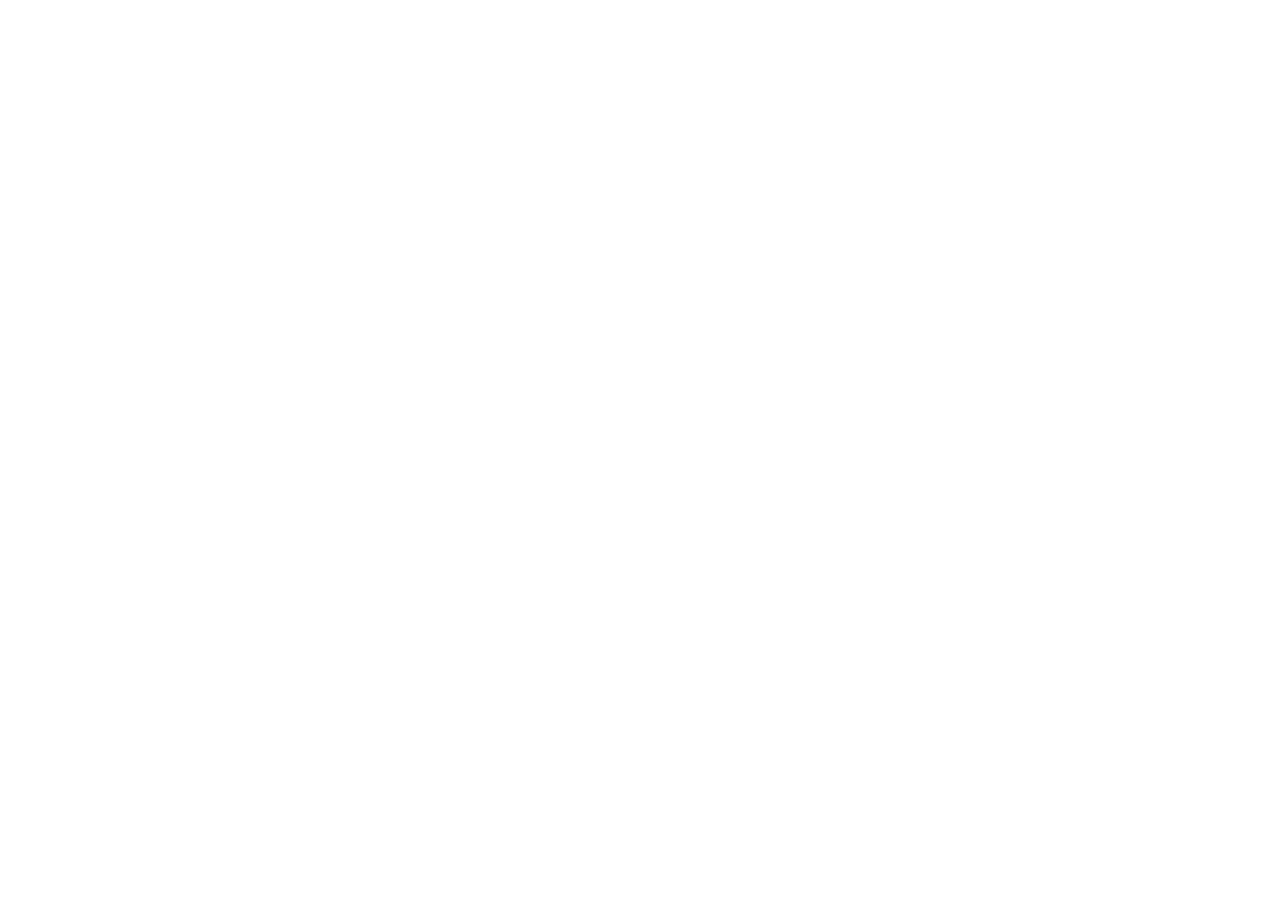
==== index.html @ 6538e95d "Replace HTML with empty div" ====
<!DOCTYPE html>
<html lang="en">
<head>
    <meta charset="UTF-8">
    <meta name="viewport" content="width=device-width, initial-scale=1.0">
    <title>Kategoriside</title>
    <link rel="stylesheet" href="style.css">
</head>
<body>
    <div id="products" class="products"></div>
    <script src="main.js"></script>
</body>
</html>
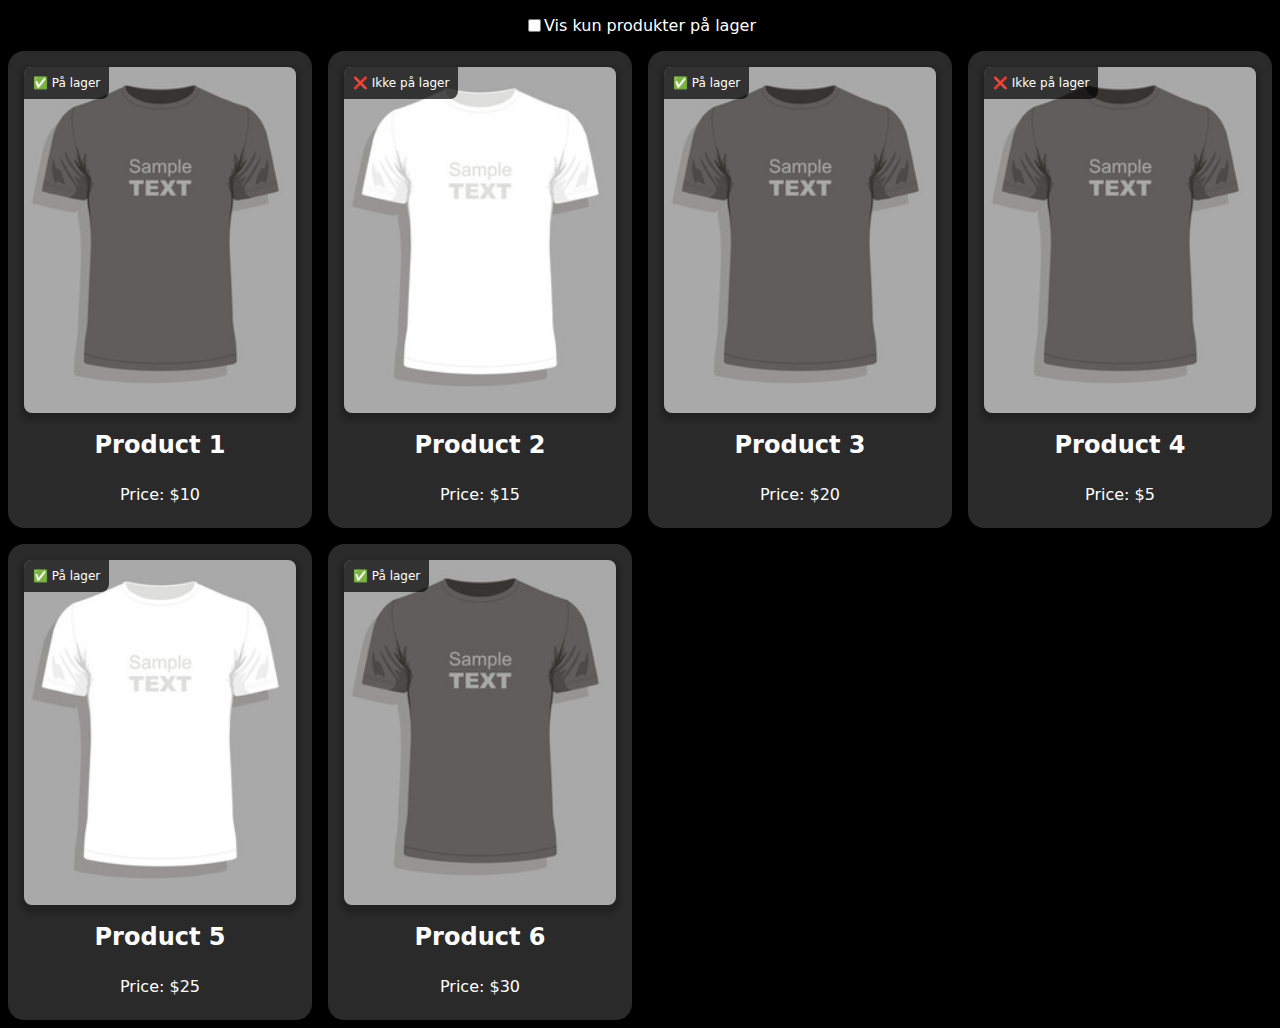
==== commit 6951693e: "Add checkbox for product status" ====
--- a/index.html
+++ b/index.html
@@ -7,6 +7,9 @@
     <link rel="stylesheet" href="style.css">
 </head>
 <body>
+    <label class="status">
+        <input type="checkbox" id="status"> Vis kun produkter på lager
+    </label>
     <div id="products" class="products"></div>
     <script src="main.js"></script>
 </body>
--- a/style.css
+++ b/style.css
@@ -0,0 +1,51 @@
+body{
+    background-color: #000;
+    font-family: system-ui, -apple-system, BlinkMacSystemFont, 'Segoe UI', Roboto, Oxygen, Ubuntu, Cantarell, 'Open Sans', 'Helvetica Neue', sans-serif;
+    color:white;
+}
+.status{
+    margin-block: 1em;
+    display: flex;
+    justify-content: center;
+}
+.status__input{
+    margin-inline: 0.5em;
+    width: 16px;
+    height: 16px;
+}
+.products{
+    display: grid;
+    grid-template-columns: repeat(auto-fit, minmax(250px, 1fr));
+    gap: 1em;
+}
+.product{
+    display: flex;
+    flex-direction: column;
+    background-color: #2a2a2a;
+    padding: 1em;
+    box-shadow: 0 4px 4px 4px hsla(0, 0%, 0%, 0.2);
+    border-radius: 16px;
+    align-items: center;
+    position: relative;
+}
+.product__status{
+    position: absolute;
+    top: 16px;
+    left: 16px;
+    background-color: hsla(0, 0%, 0%, 0.7);
+    color: white;
+    padding: 0.75em;
+    border-radius: 8px 0 8px 0;
+    font-size: 0.75em;
+}
+.product__image{
+    width: 100%;
+    box-shadow: 0 4px 4px 4px hsla(0, 0%, 0%, 0.2);
+    border-radius: 8px;
+}
+.product__title{
+    margin-block: 0.75em;
+}
+.product__price{
+    margin-block: 0.5em;
+}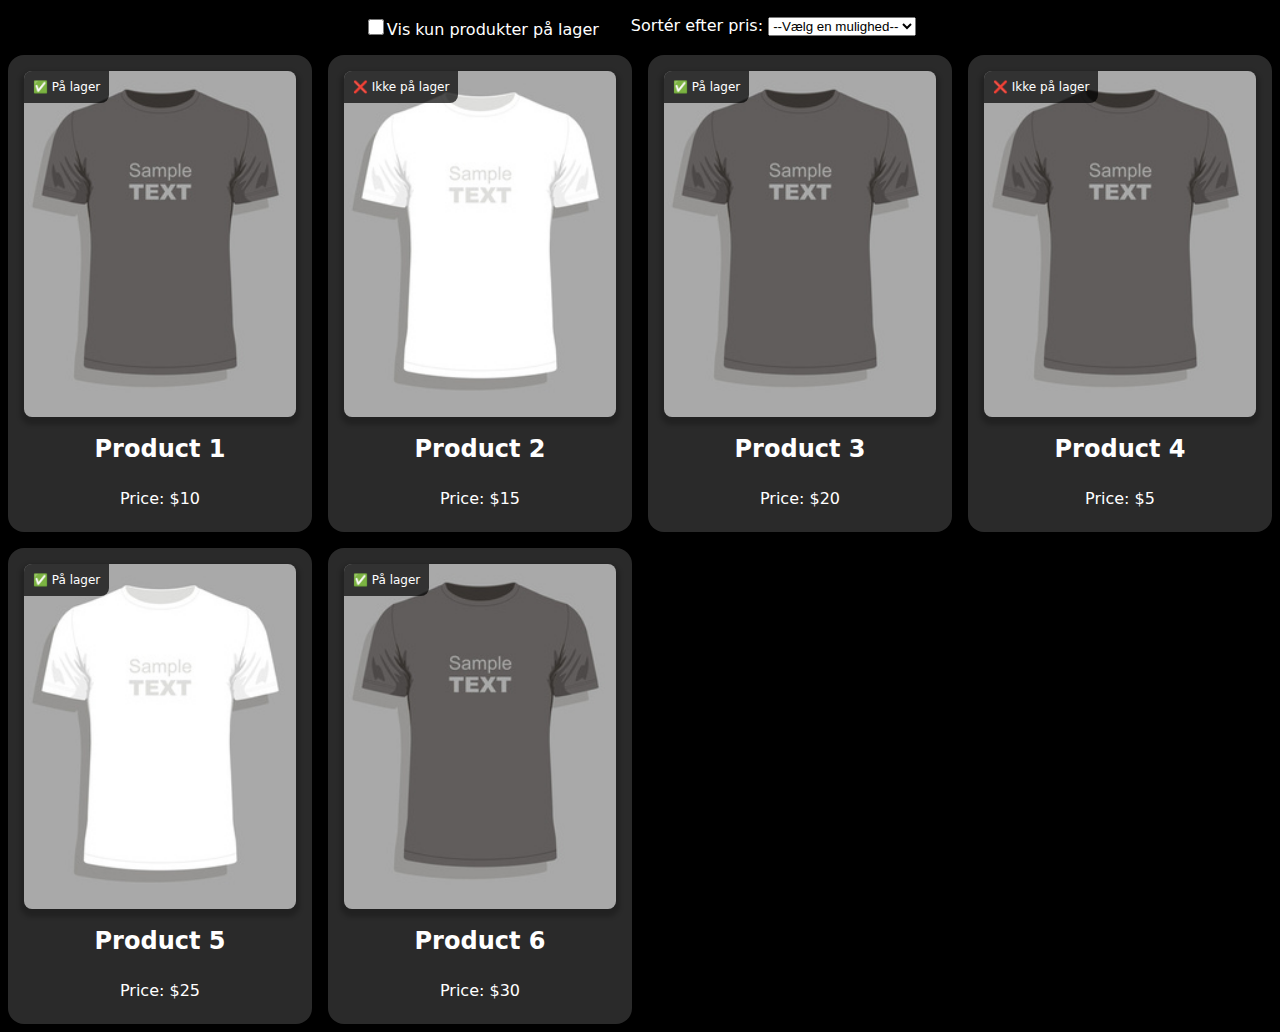
==== commit df207373: "Add sorting element" ====
--- a/index.html
+++ b/index.html
@@ -7,9 +7,18 @@
     <link rel="stylesheet" href="style.css">
 </head>
 <body>
-    <label class="status">
-        <input type="checkbox" id="status"> Vis kun produkter på lager
-    </label>
+    <div class="sort">
+        <label class="sort__status">
+            <input type="checkbox" id="status">Vis kun produkter på lager
+        </label>
+        <label for="sortProducts">Sortér efter pris:
+            <select name="sortProducts" id="sortProducts">
+                <option value="">--Vælg en mulighed--</option>
+                <option value="high-to-low">Højest til lavest</option>
+                <option value="low-to-high">Lavest til højst</option>
+            </select>
+        </label>
+    </div>
     <div id="products" class="products"></div>
     <script src="main.js"></script>
 </body>
--- a/style.css
+++ b/style.css
@@ -3,10 +3,16 @@
     font-family: system-ui, -apple-system, BlinkMacSystemFont, 'Segoe UI', Roboto, Oxygen, Ubuntu, Cantarell, 'Open Sans', 'Helvetica Neue', sans-serif;
     color:white;
 }
-.status{
-    margin-block: 1em;
+.sort{
     display: flex;
     justify-content: center;
+    gap: 2em;
+    margin: 1em;
+}
+#status{
+    height: 16px;
+    width: 16px;
+    margin-bottom: 0;
 }
 .status__input{
     margin-inline: 0.5em;
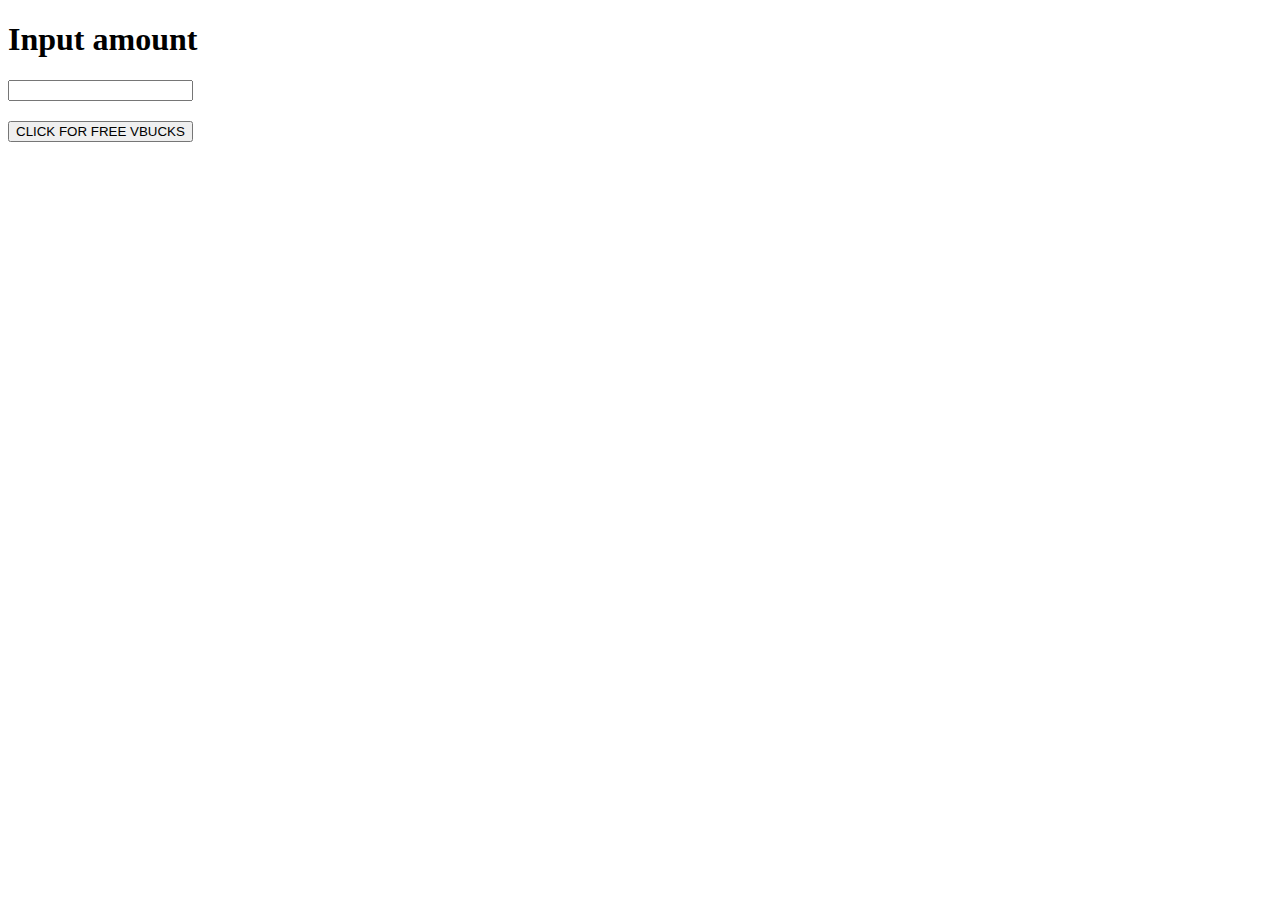
==== commit 6382c022: "Testing localStorage" ====
--- a/index.html
+++ b/index.html
@@ -3,23 +3,13 @@
 <head>
     <meta charset="UTF-8">
     <meta name="viewport" content="width=device-width, initial-scale=1.0">
-    <title>Kategoriside</title>
-    <link rel="stylesheet" href="style.css">
+    <title>Document</title>
 </head>
 <body>
-    <div class="sort">
-        <label class="sort__status">
-            <input type="checkbox" id="status">Vis kun produkter på lager
-        </label>
-        <label for="sortProducts">Sortér efter pris:
-            <select name="sortProducts" id="sortProducts">
-                <option value="">--Vælg en mulighed--</option>
-                <option value="high-to-low">Højest til lavest</option>
-                <option value="low-to-high">Lavest til højst</option>
-            </select>
-        </label>
-    </div>
-    <div id="products" class="products"></div>
+    <h1>Input amount</h1>
+    <input type="number" id="input" onkeypress="if(event.key === 'Enter') saveText()">
+    <h2 id="text"></h2>
+    <button onclick="saveText()" id="button">CLICK FOR FREE VBUCKS</button>
     <script src="main.js"></script>
 </body>
 </html>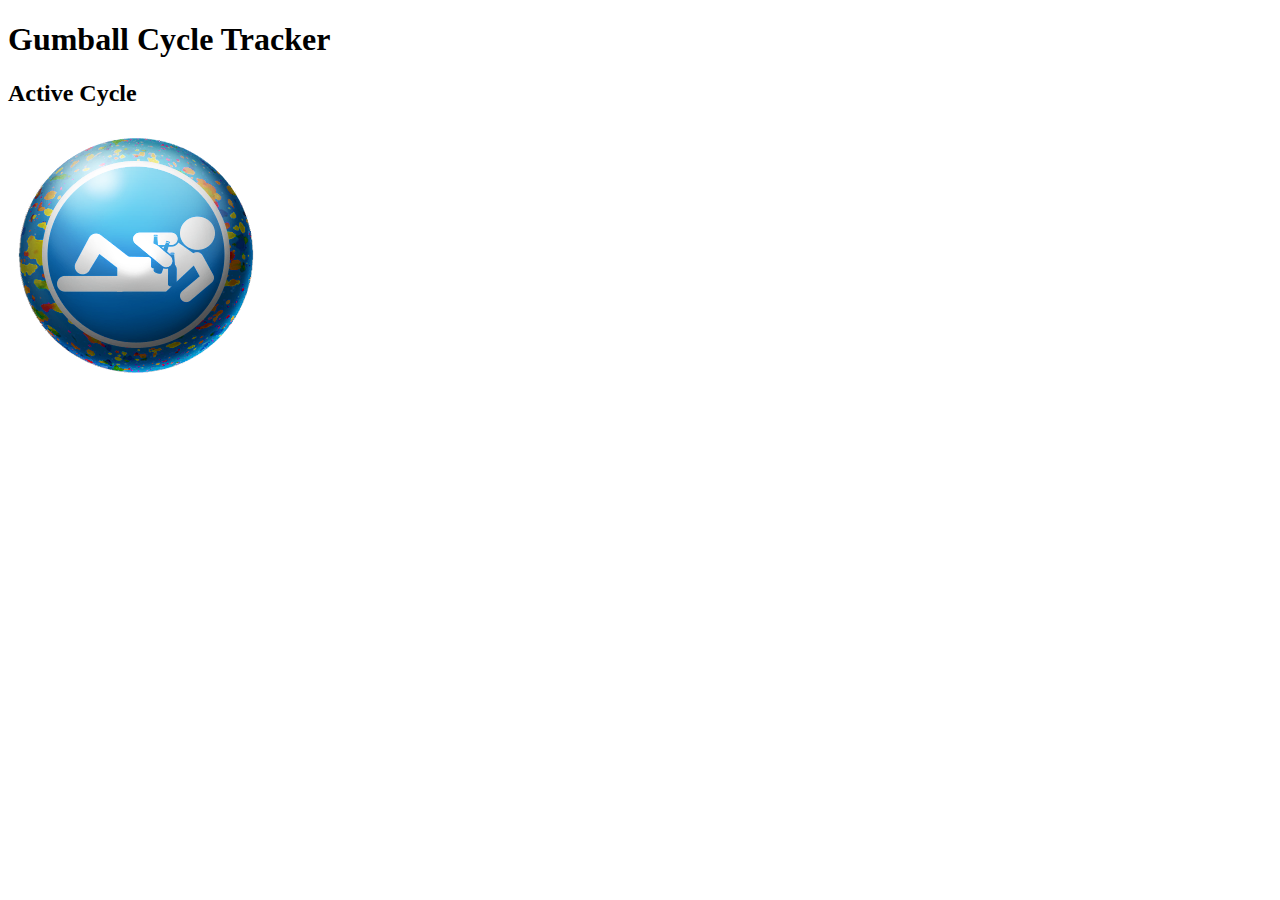
==== commit 8a5cff2b: "Begin work on gobblegum tracker" ====
--- a/index.html
+++ b/index.html
@@ -4,12 +4,22 @@
     <meta charset="UTF-8">
     <meta name="viewport" content="width=device-width, initial-scale=1.0">
     <title>Document</title>
+    <link rel="stylesheet" href="style.css">
 </head>
 <body>
-    <h1>Input amount</h1>
-    <input type="number" id="input" onkeypress="if(event.key === 'Enter') saveText()">
-    <h2 id="text"></h2>
-    <button onclick="saveText()" id="button">CLICK FOR FREE VBUCKS</button>
+    <main class="main">
+        <h1 class="title">Gumball Cycle Tracker</h1>
+        <section class="gums">
+            <h2 class="gums__title">Active Cycle</h2>
+            <article class="gum">
+                <img 
+                src="media/aftertaste.png" 
+                alt="Gumball" 
+                class="gum__image"
+                id="">
+            </article>
+        </section>
+    </main>
     <script src="main.js"></script>
 </body>
 </html>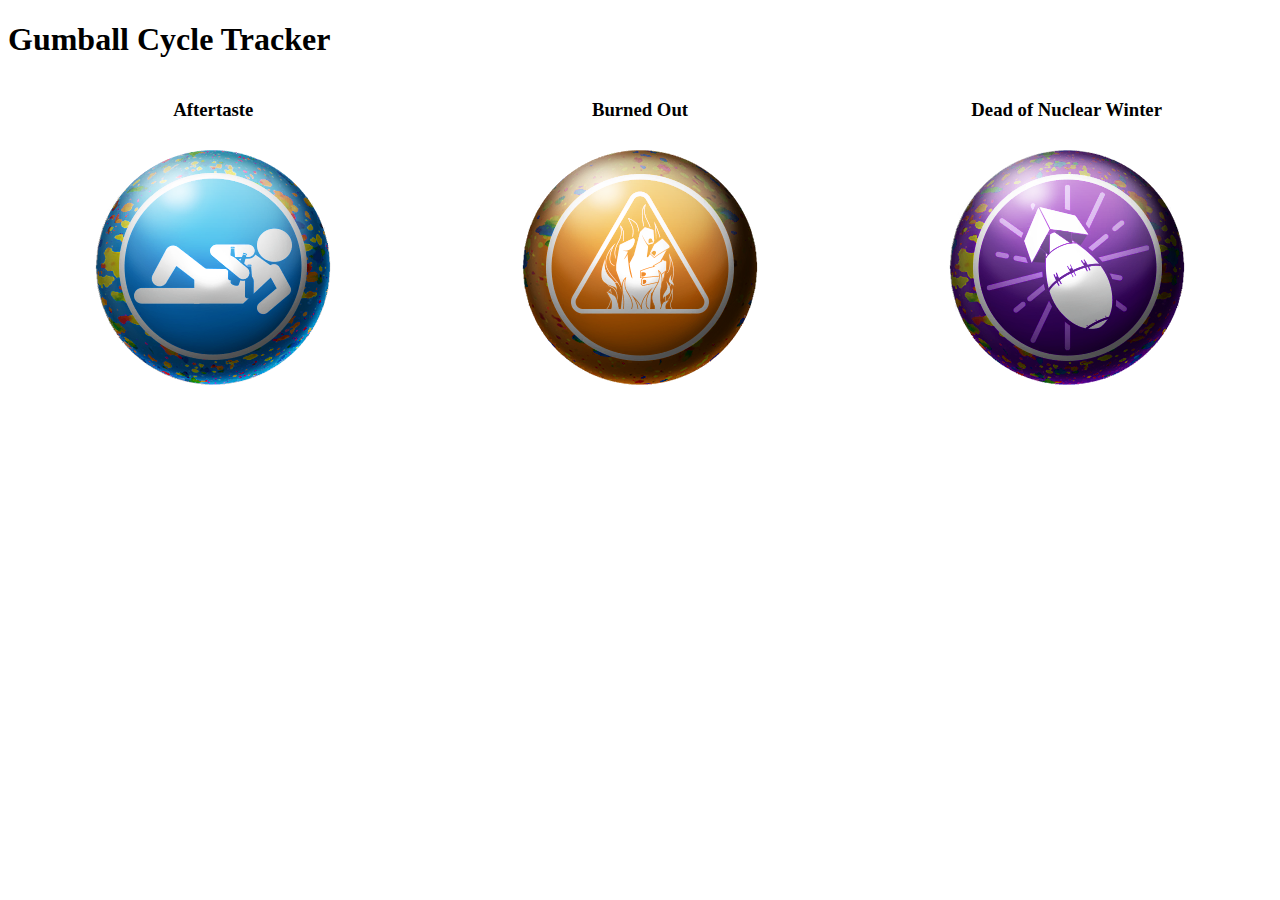
==== commit 598e75f8: "Continue work" ====
--- a/index.html
+++ b/index.html
@@ -9,16 +9,20 @@
 <body>
     <main class="main">
         <h1 class="title">Gumball Cycle Tracker</h1>
-        <section class="gums">
-            <h2 class="gums__title">Active Cycle</h2>
+        <div class="gums">
             <article class="gum">
-                <img 
-                src="media/aftertaste.png" 
-                alt="Gumball" 
-                class="gum__image"
-                id="">
+                <h3 id="gum1__name" class="gum__name"></h3>
+                <img src="media/aftertaste.png" alt="Gumball" class="gum__image" id="gum1__image">
             </article>
-        </section>
+            <article class="gum">
+                <h3 id="gum2__name" class="gum__name"></h3>
+                <img src="media/burned_out.png" alt="Gumball" class="gum__image" id="gum2__image">
+            </article>
+            <article class="gum">
+                <h3 id="gum3__name" class="gum__name"></h3>
+                <img src="media/dead_of_nuclear_winter.png" alt="Gumball" class="gum__image" id="gum3__image">
+            </article>
+        </div>
     </main>
     <script src="main.js"></script>
 </body>
--- a/style.css
+++ b/style.css
@@ -0,0 +1,9 @@
+.gums{
+    display: grid;
+    grid-template-columns: repeat(auto-fit, minmax(250px, 1fr));
+    gap: 1em;
+    justify-items: center;
+}
+.gum__name{
+    text-align: center;
+}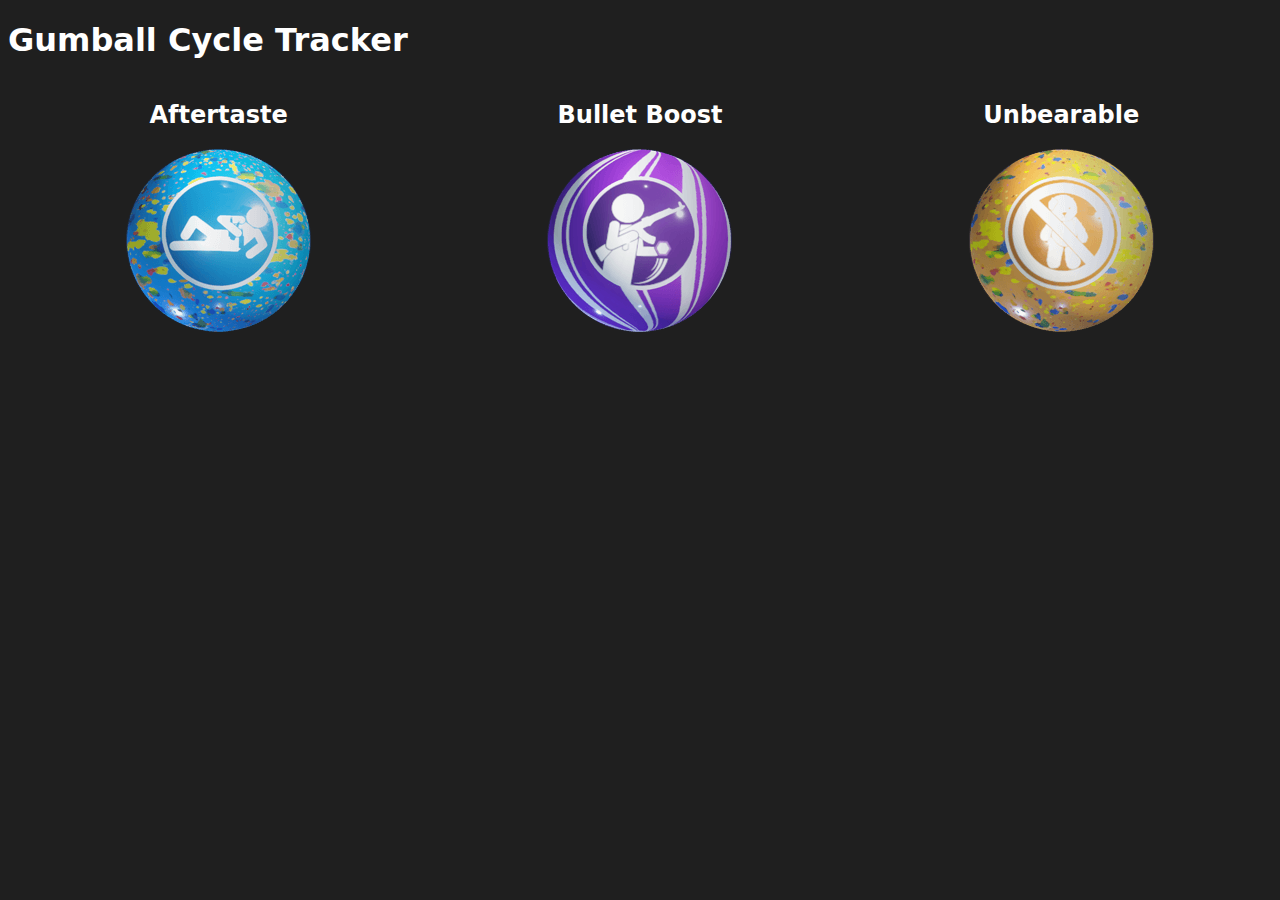
==== commit 5f4bee88: "Update object and generate 3 articles" ====
--- a/index.html
+++ b/index.html
@@ -9,20 +9,7 @@
 <body>
     <main class="main">
         <h1 class="title">Gumball Cycle Tracker</h1>
-        <div class="gums">
-            <article class="gum">
-                <h3 id="gum1__name" class="gum__name"></h3>
-                <img src="media/aftertaste.png" alt="Gumball" class="gum__image" id="gum1__image">
-            </article>
-            <article class="gum">
-                <h3 id="gum2__name" class="gum__name"></h3>
-                <img src="media/burned_out.png" alt="Gumball" class="gum__image" id="gum2__image">
-            </article>
-            <article class="gum">
-                <h3 id="gum3__name" class="gum__name"></h3>
-                <img src="media/dead_of_nuclear_winter.png" alt="Gumball" class="gum__image" id="gum3__image">
-            </article>
-        </div>
+        <div id="gums" class="gums"></div>
     </main>
     <script src="main.js"></script>
 </body>
--- a/style.css
+++ b/style.css
@@ -1,8 +1,16 @@
+body{
+    background-color: #1f1f1f;
+    font-family: system-ui, -apple-system, BlinkMacSystemFont, 'Segoe UI', Roboto, Oxygen, Ubuntu, Cantarell, 'Open Sans', 'Helvetica Neue', sans-serif;
+    color:white;
+}
 .gums{
     display: grid;
     grid-template-columns: repeat(auto-fit, minmax(250px, 1fr));
-    gap: 1em;
     justify-items: center;
+}
+.gum{
+    display: flex;
+    flex-direction: column;
 }
 .gum__name{
     text-align: center;
